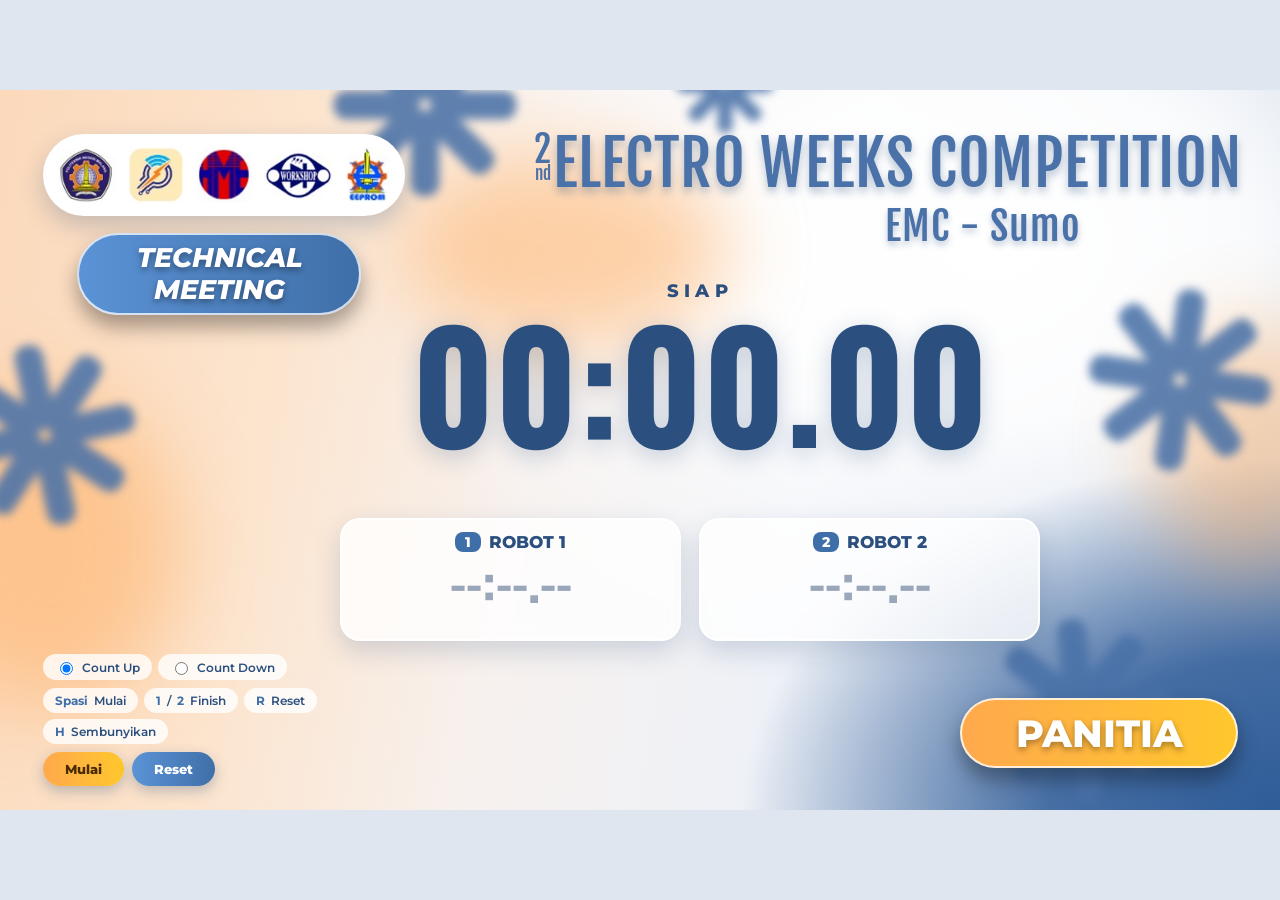
==== sumo.html @ 50d0fe3b "feat: add EWC timer application with multiple event categories - Add HTML pages for three event cate" ====
<!DOCTYPE html>
<html lang="id">
<head>
  <meta charset="utf-8">
  <meta name="viewport" content="width=device-width, initial-scale=1">
  <title>Timer</title>
  <link href="https://fonts.googleapis.com/css2?family=Fjalla+One&family=Oswald:wght@500;700&family=Montserrat:ital,wght@0,600;0,800;1,800&display=swap" rel="stylesheet">
  <link rel="stylesheet" href="css/style.css">
</head>
<body data-cat="sumo">
  <svg width="0" height="0" style="position:absolute"><defs>
    <symbol id="ast" viewBox="-100 -100 200 200"><rect x="-15" y="-96" width="30" height="90" rx="13" transform="rotate(0)"/><rect x="-15" y="-96" width="30" height="90" rx="13" transform="rotate(45)"/><rect x="-15" y="-96" width="30" height="90" rx="13" transform="rotate(90)"/><rect x="-15" y="-96" width="30" height="90" rx="13" transform="rotate(135)"/><rect x="-15" y="-96" width="30" height="90" rx="13" transform="rotate(180)"/><rect x="-15" y="-96" width="30" height="90" rx="13" transform="rotate(225)"/><rect x="-15" y="-96" width="30" height="90" rx="13" transform="rotate(270)"/><rect x="-15" y="-96" width="30" height="90" rx="13" transform="rotate(315)"/></symbol>
  </defs></svg>

  <div id="stage">
    <!-- background -->
    <div class="blob b1"></div><div class="blob b2"></div><div class="blob b3"></div>
    <div class="ast a1"><svg><use href="#ast"/></svg></div>
    <div class="ast a2"><svg><use href="#ast"/></svg></div>
    <div class="ast a3"><svg><use href="#ast"/></svg></div>
    <div class="ast a4"><svg><use href="#ast"/></svg></div>
    <div class="ast a5"><svg><use href="#ast"/></svg></div>

    <!-- header -->
    <div class="logos">
      <img src="assets/logo-polinema.png" alt="Polinema">
      <img src="assets/logo-emc-1.png" alt="Logo 2">
      <img src="assets/logo-emc-2.png" alt="Logo 3">
      <img src="assets/logo-workshop.png" alt="Workshop">
      <img src="assets/logo-eeprom.png" alt="EEPROM">
    </div>
    <div class="tm" id="session"></div>

    <div class="head">
      <div class="t-row">
        <div class="ord"><b id="ordNum"></b><i id="ordSuf"></i></div>
        <h1 id="title"></h1>
      </div>
      <h2 id="subtitle"></h2>
    </div>

    <!-- timer -->
    <div class="timer-area">
      <div class="state" id="state">Siap</div>
      <div class="time" id="time">00:00.00</div>
    </div>
    <div class="cards">
      <div class="card" id="c1">
        <h3><span class="key">1</span><span id="n1"></span></h3>
        <div class="ct" id="t1">--:--.--</div><div class="sub" id="s1"></div>
      </div>
      <div class="card" id="c2">
        <h3><span class="key">2</span><span id="n2"></span></h3>
        <div class="ct" id="t2">--:--.--</div><div class="sub" id="s2"></div>
      </div>
    </div>

    <div class="badge" id="badge"></div>

    <!-- kontrol (tekan H untuk sembunyikan) -->
    <div class="controls">
      <div class="row">
        <label><input type="radio" name="mode" id="modeUp" checked> Count Up</label>
        <label><input type="radio" name="mode" id="modeDown"> Count Down</label>
        <span class="chip" id="cdBox">Set: <input type="number" id="setMinutes" min="0" max="99" value="3"> menit</span>
      </div>
      <div class="row"><span class="chip"><b>Spasi</b> Mulai</span><span class="chip"><b>1</b>/<b>2</b> Finish</span><span class="chip"><b>R</b> Reset</span><span class="chip"><b>H</b> Sembunyikan</span></div>
      <div class="btns"><button class="o" tabindex="-1" id="bs">Mulai</button><button tabindex="-1" id="br">Reset</button></div>
    </div>
  </div>

  <script src="js/config.js"></script>
  <script src="js/app.js"></script>
</body>
</html>
---- css/style.css ----
:root {
  --blue: #3f6fa8;
  --blue-d: #2b4f7e;
  --title: #4a72a8;
  --orange: #ffa94d;
  --yellow: #ffc72c;
  --green: #1f9d57;
  --ink: #1d2f48;
}

* { box-sizing: border-box; }

html, body {
  margin: 0;
  height: 100%;
  overflow: hidden;
  background: #dfe6f0;
  font-family: Montserrat, system-ui, sans-serif;
  color: var(--ink);
}

/* ===== Stage 1280x720 (di-scale otomatis sesuai layar / OBS) ===== */
#stage {
  position: absolute;
  left: 50%;
  top: 50%;
  width: 1280px;
  height: 720px;
  transform: translate(-50%, -50%) scale(var(--s, 1));
  transform-origin: center center;
  overflow: hidden;
  background:
    radial-gradient(ellipse 60% 70% at 100% 100%, #2f5c98 0%, rgba(47,92,152,.85) 30%, rgba(47,92,152,0) 70%),
    radial-gradient(ellipse 50% 60% at 78% 22%, #ffffff 0%, rgba(255,255,255,.9) 40%, rgba(255,255,255,0) 100%),
    linear-gradient(100deg, #fbd9bb 0%, #fce4cd 22%, #f7f1ee 42%, #eef1f7 62%, #cfd9e8 85%, #aebfd8 100%);
}

/* blob oranye lembut */
.blob {
  position: absolute;
  border-radius: 50%;
  background: #ffb066;
  filter: blur(40px);
  opacity: .55;
}
.blob.b1 { width: 330px; height: 200px; left: 400px; top: 60px; }
.blob.b2 { width: 260px; height: 320px; left: -80px; top: 300px; }
.blob.b3 { width: 200px; height: 260px; right: -70px; top: 230px; opacity: .45; }

/* asterisk biru blur */
.ast {
  position: absolute;
  color: #4a72a8;
  opacity: .88;
  filter: blur(5px);
}
.ast svg { width: 100%; height: 100%; display: block; fill: currentColor; }
.ast.a1 { width: 190px; height: 190px; left: 330px; top: -80px; }
.ast.a2 { width: 190px; height: 190px; left: -50px; top: 250px; transform: rotate(-12deg); }
.ast.a3 { width: 190px; height: 190px; left: 1085px; top: 195px; transform: rotate(8deg); }
.ast.a4 { width: 190px; height: 190px; left: 985px; top: 525px; transform: rotate(-6deg); }
.ast.a5 { width: 100px; height: 100px; left: 675px; top: -55px; }

/* ===== Logo pill ===== */
.logos {
  position: absolute;
  left: 43px; top: 44px;
  width: 362px; height: 82px;
  border-radius: 999px;
  background: #fff;
  box-shadow: 0 10px 24px rgba(43,79,126,.25);
  display: flex;
  align-items: center;
  justify-content: center;
  gap: 12px;
}
.logos img { height: 56px; width: auto; max-width: 70px; object-fit: contain; }

/* ===== Pill Technical Meeting ===== */
.tm {
  position: absolute;
  left: 77px; top: 143px;
  width: 284px; height: 82px;
  border-radius: 999px;
  background: linear-gradient(90deg, #5b93d6, #3f6fa8);
  border: 2px solid rgba(255,255,255,.75);
  box-shadow: 0 12px 20px rgba(0,0,0,.35);
  display: flex;
  align-items: center;
  justify-content: center;
  text-align: center;
  color: #fff;
  font: italic 800 27px/1.2 Montserrat, sans-serif;
  text-transform: uppercase;
  text-shadow: 0 3px 6px rgba(0,0,0,.4);
}

/* ===== Judul ===== */
.head {
  position: absolute;
  right: 38px; top: 40px;
  text-align: center;
  color: var(--title);
  font-family: "Fjalla One", Oswald, "Arial Narrow", Impact, sans-serif;
}
.head .t-row { display: flex; align-items: flex-start; justify-content: flex-end; }
.head .ord {
  display: flex; flex-direction: column; align-items: center;
  margin-right: 2px; line-height: .8; padding-top: 6px;
}
.head .ord b { font-size: 36px; font-weight: 400; }
.head .ord i { font-size: 17px; font-style: normal; margin-top: 2px; }
.head h1 {
  margin: 0;
  font-weight: 400;
  font-size: 68px;
  line-height: 1.1;
  letter-spacing: 1px;
  text-transform: uppercase;
  text-shadow: 0 5px 8px rgba(43,79,126,.35);
  white-space: nowrap;
}
.head h2 {
  margin: 4px 0 0;
  font-weight: 400;
  font-size: 40px;
  letter-spacing: 1px;
  text-shadow: 0 4px 6px rgba(43,79,126,.3);
  padding-left: 190px;
}

/* ===== Badge Panitia ===== */
.badge {
  position: absolute;
  right: 42px; bottom: 42px;
  width: 278px; height: 70px;
  border-radius: 999px;
  background: linear-gradient(90deg, var(--orange), var(--yellow));
  border: 2px solid rgba(255,255,255,.8);
  box-shadow: 0 12px 20px rgba(0,0,0,.35);
  display: flex; align-items: center; justify-content: center;
  color: #fff;
  font: 800 38px Montserrat, sans-serif;
  text-transform: uppercase;
  text-shadow: 0 3px 6px rgba(0,0,0,.35);
}

/* ===== Area timer ===== */
.timer-area {
  position: absolute;
  left: 380px; top: 190px;
  width: 640px;
  text-align: center;
}
.state {
  font-weight: 800;
  letter-spacing: .3em;
  font-size: 18px;
  color: var(--blue-d);
  text-transform: uppercase;
}
.time {
  font-family: Oswald, Impact, sans-serif;
  font-weight: 700;
  font-size: 150px;
  line-height: 1.05;
  font-variant-numeric: tabular-nums;
  color: var(--blue-d);
  text-shadow: 0 6px 24px rgba(43,79,126,.25);
}
.time.run { color: var(--ink); }
.time.countdown { color: #e8892a; }
.time.low { color: #d93a3a; animation: pulse 1s ease-in-out infinite; }
@keyframes pulse { 0%,100% { opacity: 1; } 50% { opacity: .65; } }

.cards {
  position: absolute;
  left: 340px; top: 428px;
  width: 700px;
  display: grid;
  grid-template-columns: 1fr 1fr;
  gap: 18px;
}
.card {
  background: rgba(255,255,255,.8);
  backdrop-filter: blur(8px);
  border: 2px solid rgba(255,255,255,.9);
  border-radius: 20px;
  padding: 12px 16px;
  text-align: center;
  box-shadow: 0 10px 26px rgba(43,79,126,.2);
  cursor: pointer;
  transition: .2s;
}
.card h3 {
  margin: 0;
  font-size: 17px; font-weight: 800;
  color: var(--blue-d);
  display: flex; align-items: center; justify-content: center; gap: 8px;
}
.key {
  min-width: 26px; padding: 1px 8px;
  border-radius: 8px;
  background: var(--blue); color: #fff; font-size: .85em;
}
.ct {
  font-family: Oswald, Impact, sans-serif;
  font-weight: 700; font-size: 50px;
  font-variant-numeric: tabular-nums;
  color: #9aa7ba; line-height: 1.15;
}
.sub { font-size: 12px; font-weight: 600; min-height: 17px; color: #6b7b93; }
.card.fin { border-color: var(--green); }
.card.fin .ct { color: var(--ink); }
.card.win {
  background: rgba(255,244,222,.94);
  border-color: var(--orange);
  box-shadow: 0 10px 34px rgba(255,169,77,.5);
}
.card.win .sub { color: #c46a00; font-weight: 800; }

/* ===== Kontrol (bisa disembunyikan dengan tombol H) ===== */
.controls {
  position: absolute;
  left: 43px; bottom: 24px;
  width: 330px;
  display: flex; flex-direction: column; gap: 8px;
  font-size: 12px; font-weight: 600; color: var(--blue-d);
  transition: opacity .25s;
}
body.clean .controls { opacity: 0; pointer-events: none; }
.row { display: flex; flex-wrap: wrap; gap: 6px; }
.row label, .row .chip {
  display: inline-flex; align-items: center; gap: 6px;
  background: rgba(255,255,255,.8);
  border-radius: 999px; padding: 5px 12px; cursor: pointer;
}
.row input[type=number] {
  width: 46px; padding: 2px; text-align: center;
  border: 2px solid var(--orange); border-radius: 6px;
  font: 700 13px Oswald, sans-serif;
}
.row b { color: var(--blue); }
.btns { display: flex; gap: 8px; }
.btns button {
  font: 800 13px Montserrat, sans-serif;
  border: 0; border-radius: 999px; padding: 9px 22px; cursor: pointer;
  color: #fff;
  background: linear-gradient(90deg, #5b93d6, var(--blue));
  box-shadow: 0 5px 14px rgba(43,79,126,.3);
}
.btns button.o { background: linear-gradient(90deg, var(--orange), var(--yellow)); color: #4a2c00; }
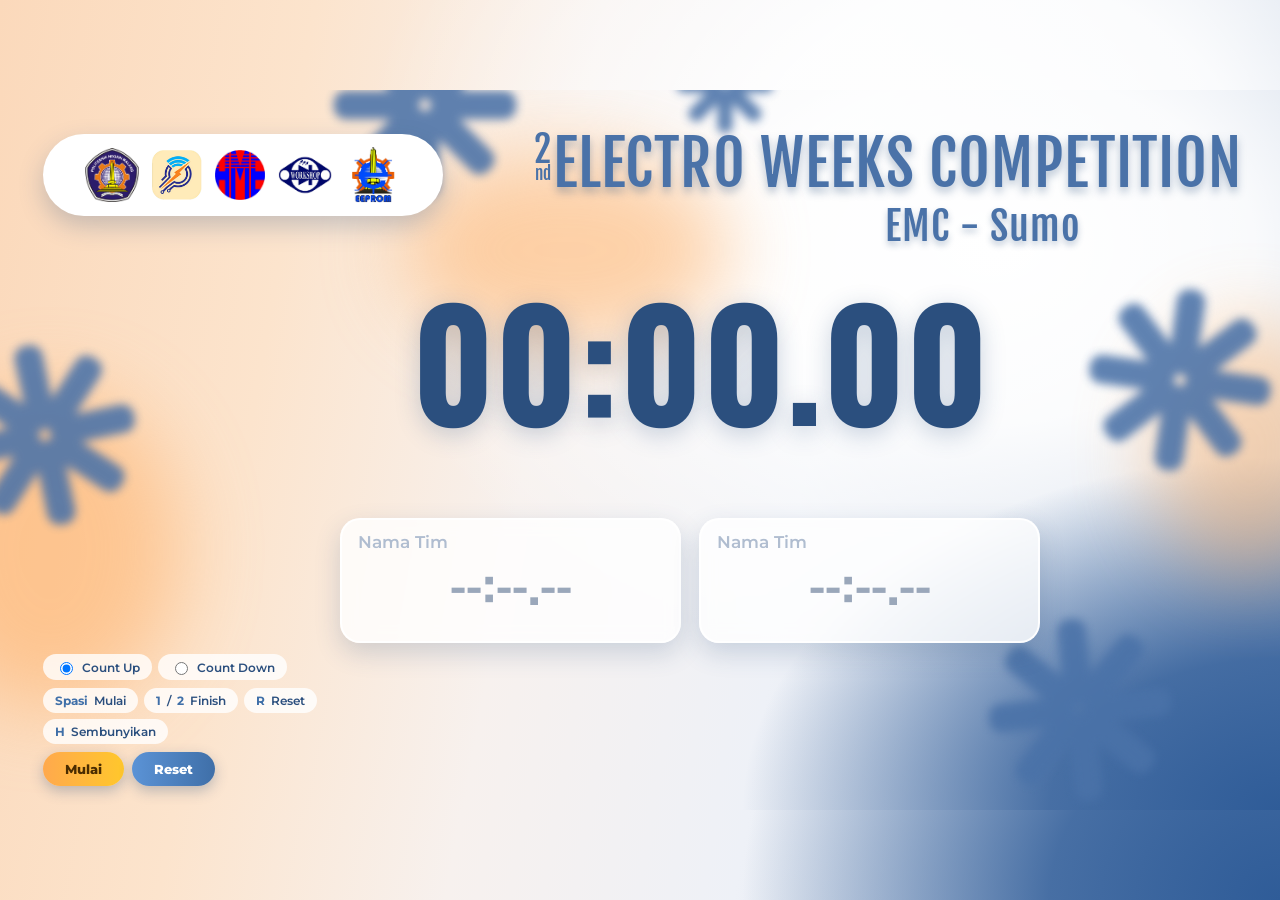
==== commit 3443161b: "feat(LF): refactor UI layout and improve styling consistency - Remove redundant HTML comments and cl" ====
--- a/sumo.html
+++ b/sumo.html
@@ -13,7 +13,6 @@
   </defs></svg>
 
   <div id="stage">
-    <!-- background -->
     <div class="blob b1"></div><div class="blob b2"></div><div class="blob b3"></div>
     <div class="ast a1"><svg><use href="#ast"/></svg></div>
     <div class="ast a2"><svg><use href="#ast"/></svg></div>
@@ -21,15 +20,13 @@
     <div class="ast a4"><svg><use href="#ast"/></svg></div>
     <div class="ast a5"><svg><use href="#ast"/></svg></div>
 
-    <!-- header -->
     <div class="logos">
-      <img src="assets/logo-polinema.png" alt="Polinema">
-      <img src="assets/logo-emc-1.png" alt="Logo 2">
-      <img src="assets/logo-emc-2.png" alt="Logo 3">
-      <img src="assets/logo-workshop.png" alt="Workshop">
-      <img src="assets/logo-eeprom.png" alt="EEPROM">
+      <img class="logo-polinema" src="assets/logo-polinema.png" alt="Polinema">
+      <img class="logo-emc1" src="assets/logo-emc-1.png" alt="EMC">
+      <img class="logo-emc2" src="assets/logo-emc-2.png" alt="EMC">
+      <img class="logo-workshop" src="assets/logo-workshop.png" alt="Workshop">
+      <img class="logo-eeprom" src="assets/logo-eeprom.png" alt="EEPROM">
     </div>
-    <div class="tm" id="session"></div>
 
     <div class="head">
       <div class="t-row">
@@ -39,25 +36,27 @@
       <h2 id="subtitle"></h2>
     </div>
 
-    <!-- timer -->
     <div class="timer-area">
-      <div class="state" id="state">Siap</div>
       <div class="time" id="time">00:00.00</div>
     </div>
+
     <div class="cards">
       <div class="card" id="c1">
-        <h3><span class="key">1</span><span id="n1"></span></h3>
-        <div class="ct" id="t1">--:--.--</div><div class="sub" id="s1"></div>
+        <div class="card-top">
+          <input class="team-input" id="team1" type="text" placeholder="Nama Tim" maxlength="30">
+        </div>
+        <div class="ct" id="t1">--:--.--</div>
+        <div class="sub" id="s1"></div>
       </div>
       <div class="card" id="c2">
-        <h3><span class="key">2</span><span id="n2"></span></h3>
-        <div class="ct" id="t2">--:--.--</div><div class="sub" id="s2"></div>
+        <div class="card-top">
+          <input class="team-input" id="team2" type="text" placeholder="Nama Tim" maxlength="30">
+        </div>
+        <div class="ct" id="t2">--:--.--</div>
+        <div class="sub" id="s2"></div>
       </div>
     </div>
 
-    <div class="badge" id="badge"></div>
-
-    <!-- kontrol (tekan H untuk sembunyikan) -->
     <div class="controls">
       <div class="row">
         <label><input type="radio" name="mode" id="modeUp" checked> Count Up</label>
--- a/css/style.css
+++ b/css/style.css
@@ -8,13 +8,19 @@
   --ink: #1d2f48;
 }
 
-* { box-sizing: border-box; }
-
-html, body {
+* {
+  box-sizing: border-box;
+}
+
+html,
+body {
   margin: 0;
   height: 100%;
   overflow: hidden;
-  background: #dfe6f0;
+  background:
+    radial-gradient(ellipse 60% 70% at 100% 100%, #2f5c98 0%, rgba(47, 92, 152, .85) 30%, rgba(47, 92, 152, 0) 70%),
+    radial-gradient(ellipse 50% 60% at 78% 22%, #ffffff 0%, rgba(255, 255, 255, .9) 40%, rgba(255, 255, 255, 0) 100%),
+    linear-gradient(100deg, #fbd9bb 0%, #fce4cd 22%, #f7f1ee 42%, #eef1f7 62%, #cfd9e8 85%, #aebfd8 100%);
   font-family: Montserrat, system-ui, sans-serif;
   color: var(--ink);
 }
@@ -30,8 +36,8 @@
   transform-origin: center center;
   overflow: hidden;
   background:
-    radial-gradient(ellipse 60% 70% at 100% 100%, #2f5c98 0%, rgba(47,92,152,.85) 30%, rgba(47,92,152,0) 70%),
-    radial-gradient(ellipse 50% 60% at 78% 22%, #ffffff 0%, rgba(255,255,255,.9) 40%, rgba(255,255,255,0) 100%),
+    radial-gradient(ellipse 60% 70% at 100% 100%, #2f5c98 0%, rgba(47, 92, 152, .85) 30%, rgba(47, 92, 152, 0) 70%),
+    radial-gradient(ellipse 50% 60% at 78% 22%, #ffffff 0%, rgba(255, 255, 255, .9) 40%, rgba(255, 255, 255, 0) 100%),
     linear-gradient(100deg, #fbd9bb 0%, #fce4cd 22%, #f7f1ee 42%, #eef1f7 62%, #cfd9e8 85%, #aebfd8 100%);
 }
 
@@ -43,9 +49,28 @@
   filter: blur(40px);
   opacity: .55;
 }
-.blob.b1 { width: 330px; height: 200px; left: 400px; top: 60px; }
-.blob.b2 { width: 260px; height: 320px; left: -80px; top: 300px; }
-.blob.b3 { width: 200px; height: 260px; right: -70px; top: 230px; opacity: .45; }
+
+.blob.b1 {
+  width: 330px;
+  height: 200px;
+  left: 400px;
+  top: 60px;
+}
+
+.blob.b2 {
+  width: 260px;
+  height: 320px;
+  left: -80px;
+  top: 300px;
+}
+
+.blob.b3 {
+  width: 200px;
+  height: 260px;
+  right: -70px;
+  top: 230px;
+  opacity: .45;
+}
 
 /* asterisk biru blur */
 .ast {
@@ -54,37 +79,88 @@
   opacity: .88;
   filter: blur(5px);
 }
-.ast svg { width: 100%; height: 100%; display: block; fill: currentColor; }
-.ast.a1 { width: 190px; height: 190px; left: 330px; top: -80px; }
-.ast.a2 { width: 190px; height: 190px; left: -50px; top: 250px; transform: rotate(-12deg); }
-.ast.a3 { width: 190px; height: 190px; left: 1085px; top: 195px; transform: rotate(8deg); }
-.ast.a4 { width: 190px; height: 190px; left: 985px; top: 525px; transform: rotate(-6deg); }
-.ast.a5 { width: 100px; height: 100px; left: 675px; top: -55px; }
+
+.ast svg {
+  width: 100%;
+  height: 100%;
+  display: block;
+  fill: currentColor;
+}
+
+.ast.a1 {
+  width: 190px;
+  height: 190px;
+  left: 330px;
+  top: -80px;
+}
+
+.ast.a2 {
+  width: 190px;
+  height: 190px;
+  left: -50px;
+  top: 250px;
+  transform: rotate(-12deg);
+}
+
+.ast.a3 {
+  width: 190px;
+  height: 190px;
+  left: 1085px;
+  top: 195px;
+  transform: rotate(8deg);
+}
+
+.ast.a4 {
+  width: 190px;
+  height: 190px;
+  left: 985px;
+  top: 525px;
+  transform: rotate(-6deg);
+}
+
+.ast.a5 {
+  width: 100px;
+  height: 100px;
+  left: 675px;
+  top: -55px;
+}
 
 /* ===== Logo pill ===== */
 .logos {
   position: absolute;
-  left: 43px; top: 44px;
-  width: 362px; height: 82px;
+  left: 43px;
+  top: 44px;
+  width: 400px;
+  height: 82px;
   border-radius: 999px;
   background: #fff;
-  box-shadow: 0 10px 24px rgba(43,79,126,.25);
+  box-shadow: 0 10px 24px rgba(43, 79, 126, .25);
   display: flex;
   align-items: center;
   justify-content: center;
-  gap: 12px;
-}
-.logos img { height: 56px; width: auto; max-width: 70px; object-fit: contain; }
+  gap: 13px;
+  padding: 0 20px;
+}
+
+/* ukuran per-logo — sesuaikan height sesuai kebutuhan */
+.logos img { object-fit: contain; width: auto; flex-shrink: 0; }
+.logos .logo-polinema  { height: 54px; }
+.logos .logo-emc1      { height: 50px; }
+.logos .logo-emc2      { height: 50px; }
+.logos .logo-workshop  { height: 54px; }
+.logos .logo-eeprom    { height: 56px; }
 
 /* ===== Pill Technical Meeting ===== */
 .tm {
   position: absolute;
-  left: 77px; top: 143px;
-  width: 284px; height: 82px;
+  left: 77px;
+  top: 143px;
+  width: 284px;
+  height: 82px;
   border-radius: 999px;
   background: linear-gradient(90deg, #5b93d6, #3f6fa8);
-  border: 2px solid rgba(255,255,255,.75);
-  box-shadow: 0 12px 20px rgba(0,0,0,.35);
+  border: 2px solid rgba(255, 255, 255, .75);
+  box-shadow: 0 12px 20px rgba(0, 0, 0, .35);
   display: flex;
   align-items: center;
   justify-content: center;
@@ -92,24 +168,45 @@
   color: #fff;
   font: italic 800 27px/1.2 Montserrat, sans-serif;
   text-transform: uppercase;
-  text-shadow: 0 3px 6px rgba(0,0,0,.4);
+  text-shadow: 0 3px 6px rgba(0, 0, 0, .4);
 }
 
 /* ===== Judul ===== */
 .head {
   position: absolute;
-  right: 38px; top: 40px;
+  right: 38px;
+  top: 40px;
   text-align: center;
   color: var(--title);
   font-family: "Fjalla One", Oswald, "Arial Narrow", Impact, sans-serif;
 }
-.head .t-row { display: flex; align-items: flex-start; justify-content: flex-end; }
+
+.head .t-row {
+  display: flex;
+  align-items: flex-start;
+  justify-content: flex-end;
+}
+
 .head .ord {
-  display: flex; flex-direction: column; align-items: center;
-  margin-right: 2px; line-height: .8; padding-top: 6px;
-}
-.head .ord b { font-size: 36px; font-weight: 400; }
-.head .ord i { font-size: 17px; font-style: normal; margin-top: 2px; }
+  display: flex;
+  flex-direction: column;
+  align-items: center;
+  margin-right: 2px;
+  line-height: .8;
+  padding-top: 6px;
+}
+
+.head .ord b {
+  font-size: 36px;
+  font-weight: 400;
+}
+
+.head .ord i {
+  font-size: 17px;
+  font-style: normal;
+  margin-top: 2px;
+}
+
 .head h1 {
   margin: 0;
   font-weight: 400;
@@ -117,41 +214,48 @@
   line-height: 1.1;
   letter-spacing: 1px;
   text-transform: uppercase;
-  text-shadow: 0 5px 8px rgba(43,79,126,.35);
+  text-shadow: 0 5px 8px rgba(43, 79, 126, .35);
   white-space: nowrap;
 }
+
 .head h2 {
   margin: 4px 0 0;
   font-weight: 400;
   font-size: 40px;
   letter-spacing: 1px;
-  text-shadow: 0 4px 6px rgba(43,79,126,.3);
+  text-shadow: 0 4px 6px rgba(43, 79, 126, .3);
   padding-left: 190px;
 }
 
 /* ===== Badge Panitia ===== */
 .badge {
   position: absolute;
-  right: 42px; bottom: 42px;
-  width: 278px; height: 70px;
+  right: 42px;
+  bottom: 42px;
+  width: 278px;
+  height: 70px;
   border-radius: 999px;
   background: linear-gradient(90deg, var(--orange), var(--yellow));
-  border: 2px solid rgba(255,255,255,.8);
-  box-shadow: 0 12px 20px rgba(0,0,0,.35);
-  display: flex; align-items: center; justify-content: center;
+  border: 2px solid rgba(255, 255, 255, .8);
+  box-shadow: 0 12px 20px rgba(0, 0, 0, .35);
+  display: flex;
+  align-items: center;
+  justify-content: center;
   color: #fff;
   font: 800 38px Montserrat, sans-serif;
   text-transform: uppercase;
-  text-shadow: 0 3px 6px rgba(0,0,0,.35);
+  text-shadow: 0 3px 6px rgba(0, 0, 0, .35);
 }
 
 /* ===== Area timer ===== */
 .timer-area {
   position: absolute;
-  left: 380px; top: 190px;
+  left: 380px;
+  top: 190px;
   width: 640px;
   text-align: center;
 }
+
 .state {
   font-weight: 800;
   letter-spacing: .3em;
@@ -159,6 +263,7 @@
   color: var(--blue-d);
   text-transform: uppercase;
 }
+
 .time {
   font-family: Oswald, Impact, sans-serif;
   font-weight: 700;
@@ -166,87 +271,212 @@
   line-height: 1.05;
   font-variant-numeric: tabular-nums;
   color: var(--blue-d);
-  text-shadow: 0 6px 24px rgba(43,79,126,.25);
-}
-.time.run { color: var(--ink); }
-.time.countdown { color: #e8892a; }
-.time.low { color: #d93a3a; animation: pulse 1s ease-in-out infinite; }
-@keyframes pulse { 0%,100% { opacity: 1; } 50% { opacity: .65; } }
+  text-shadow: 0 6px 24px rgba(43, 79, 126, .25);
+}
+
+.time.run {
+  color: var(--ink);
+}
+
+.time.countdown {
+  color: #e8892a;
+}
+
+.time.low {
+  color: #d93a3a;
+  animation: pulse 1s ease-in-out infinite;
+}
+
+@keyframes pulse {
+
+  0%,
+  100% {
+    opacity: 1;
+  }
+
+  50% {
+    opacity: .65;
+  }
+}
 
 .cards {
   position: absolute;
-  left: 340px; top: 428px;
+  left: 340px;
+  top: 428px;
   width: 700px;
   display: grid;
   grid-template-columns: 1fr 1fr;
   gap: 18px;
 }
+
 .card {
-  background: rgba(255,255,255,.8);
+  background: rgba(255, 255, 255, .8);
   backdrop-filter: blur(8px);
-  border: 2px solid rgba(255,255,255,.9);
+  border: 2px solid rgba(255, 255, 255, .9);
   border-radius: 20px;
   padding: 12px 16px;
   text-align: center;
-  box-shadow: 0 10px 26px rgba(43,79,126,.2);
+  box-shadow: 0 10px 26px rgba(43, 79, 126, .2);
   cursor: pointer;
   transition: .2s;
 }
-.card h3 {
-  margin: 0;
-  font-size: 17px; font-weight: 800;
-  color: var(--blue-d);
-  display: flex; align-items: center; justify-content: center; gap: 8px;
-}
+
+/* header card: badge angka + input nama tim */
+.card-top {
+  display: flex;
+  align-items: center;
+  justify-content: center;
+  gap: 8px;
+  margin-bottom: 2px;
+}
+
 .key {
-  min-width: 26px; padding: 1px 8px;
+  flex-shrink: 0;
+  min-width: 26px;
+  padding: 1px 8px;
   border-radius: 8px;
-  background: var(--blue); color: #fff; font-size: .85em;
-}
+  background: var(--blue);
+  color: #fff;
+  font-size: 14px;
+  font-weight: 800;
+}
+
 .ct {
   font-family: Oswald, Impact, sans-serif;
-  font-weight: 700; font-size: 50px;
+  font-weight: 700;
+  font-size: 50px;
   font-variant-numeric: tabular-nums;
-  color: #9aa7ba; line-height: 1.15;
-}
-.sub { font-size: 12px; font-weight: 600; min-height: 17px; color: #6b7b93; }
-.card.fin { border-color: var(--green); }
-.card.fin .ct { color: var(--ink); }
+  color: #9aa7ba;
+  line-height: 1.15;
+}
+
+.sub {
+  font-size: 12px;
+  font-weight: 600;
+  min-height: 17px;
+  color: #6b7b93;
+}
+
+.card.fin {
+  border-color: var(--green);
+}
+
+.card.fin .ct {
+  color: var(--ink);
+}
+
 .card.win {
-  background: rgba(255,244,222,.94);
+  background: rgba(255, 244, 222, .94);
   border-color: var(--orange);
-  box-shadow: 0 10px 34px rgba(255,169,77,.5);
-}
-.card.win .sub { color: #c46a00; font-weight: 800; }
+  box-shadow: 0 10px 34px rgba(255, 169, 77, .5);
+}
+
+.card.win .sub {
+  color: #c46a00;
+  font-weight: 800;
+}
 
 /* ===== Kontrol (bisa disembunyikan dengan tombol H) ===== */
 .controls {
   position: absolute;
-  left: 43px; bottom: 24px;
+  left: 43px;
+  bottom: 24px;
   width: 330px;
-  display: flex; flex-direction: column; gap: 8px;
-  font-size: 12px; font-weight: 600; color: var(--blue-d);
+  display: flex;
+  flex-direction: column;
+  gap: 8px;
+  font-size: 12px;
+  font-weight: 600;
+  color: var(--blue-d);
   transition: opacity .25s;
 }
-body.clean .controls { opacity: 0; pointer-events: none; }
-.row { display: flex; flex-wrap: wrap; gap: 6px; }
-.row label, .row .chip {
-  display: inline-flex; align-items: center; gap: 6px;
-  background: rgba(255,255,255,.8);
-  border-radius: 999px; padding: 5px 12px; cursor: pointer;
-}
+
+body.clean .controls {
+  opacity: 0;
+  pointer-events: none;
+}
+
+.row {
+  display: flex;
+  flex-wrap: wrap;
+  gap: 6px;
+}
+
+.row label,
+.row .chip {
+  display: inline-flex;
+  align-items: center;
+  gap: 6px;
+  background: rgba(255, 255, 255, .8);
+  border-radius: 999px;
+  padding: 5px 12px;
+  cursor: pointer;
+}
+
 .row input[type=number] {
-  width: 46px; padding: 2px; text-align: center;
-  border: 2px solid var(--orange); border-radius: 6px;
+  width: 46px;
+  padding: 2px;
+  text-align: center;
+  border: 2px solid var(--orange);
+  border-radius: 6px;
   font: 700 13px Oswald, sans-serif;
 }
-.row b { color: var(--blue); }
-.btns { display: flex; gap: 8px; }
+
+.row b {
+  color: var(--blue);
+}
+
+.btns {
+  display: flex;
+  gap: 8px;
+}
+
 .btns button {
   font: 800 13px Montserrat, sans-serif;
-  border: 0; border-radius: 999px; padding: 9px 22px; cursor: pointer;
+  border: 0;
+  border-radius: 999px;
+  padding: 9px 22px;
+  cursor: pointer;
   color: #fff;
   background: linear-gradient(90deg, #5b93d6, var(--blue));
-  box-shadow: 0 5px 14px rgba(43,79,126,.3);
-}
-.btns button.o { background: linear-gradient(90deg, var(--orange), var(--yellow)); color: #4a2c00; }
+  box-shadow: 0 5px 14px rgba(43, 79, 126, .3);
+}
+
+.btns button.o {
+  background: linear-gradient(90deg, var(--orange), var(--yellow));
+  color: #4a2c00;
+}
+
+/* ===== Input nama tim di card (tanpa kotak) ===== */
+.team-input {
+  flex: 1;
+  min-width: 0;
+  border: none;
+  outline: none;
+  background: transparent;
+  font: 800 17px Montserrat, sans-serif;
+  color: var(--blue-d);
+  text-align: left;
+  padding: 0;
+  cursor: text;
+}
+
+.team-input::placeholder {
+  color: #b0bdd0;
+  font-weight: 600;
+}
+
+/* Saat timer running: input tidak menyerap klik supaya card bisa diklik */
+body.running .team-input {
+  pointer-events: none;
+  cursor: pointer;
+}
+
+/* Sembunyikan placeholder saat mode clean (H) */
+body.clean .team-input::placeholder {
+  color: transparent;
+}
+
+body.clean .team-input {
+  pointer-events: none;
+}
